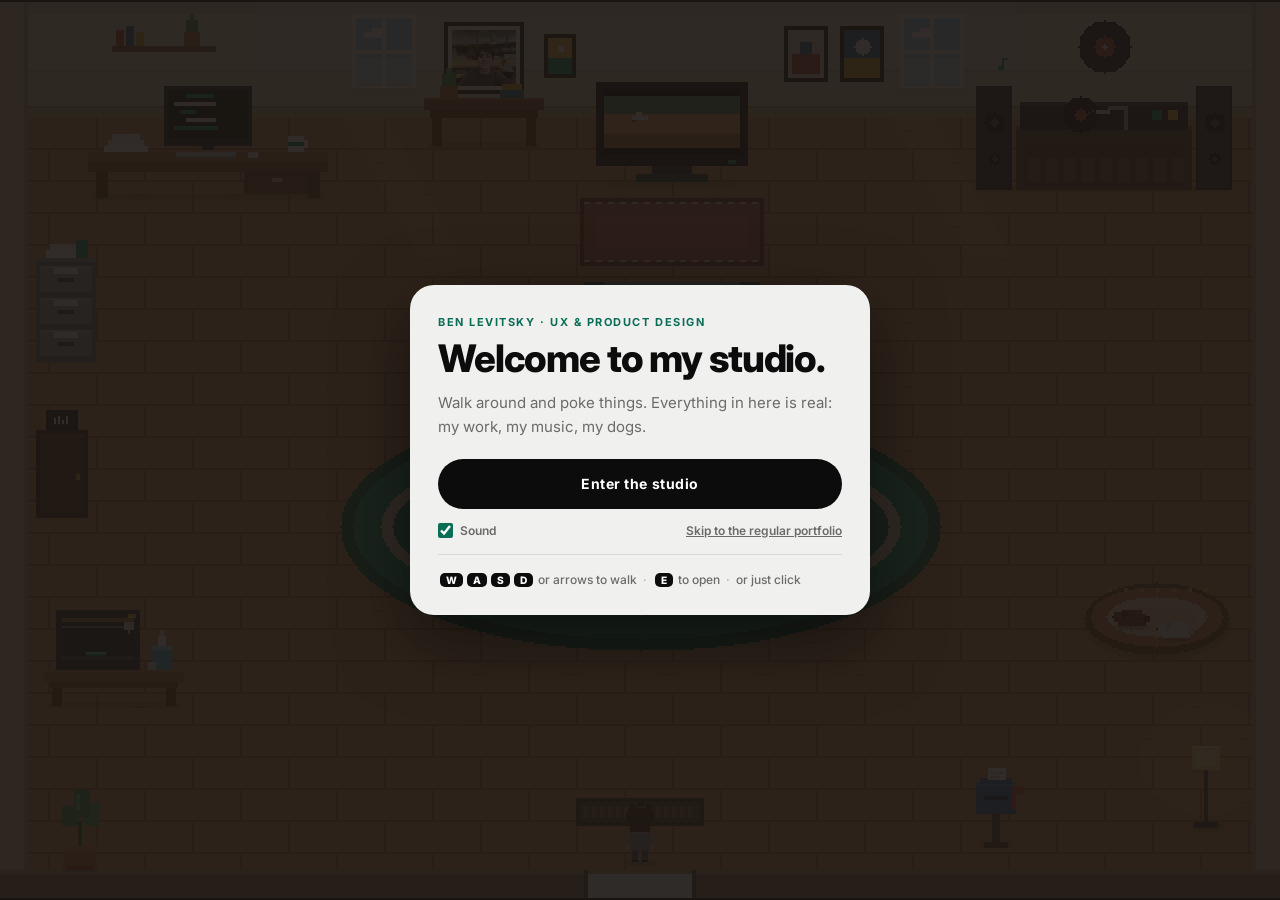
==== world/index.html @ 21d9e47c "Add files via upload" ====
<!DOCTYPE html>
<html lang="en">
<head>
<meta charset="UTF-8">
<meta name="viewport" content="width=device-width, initial-scale=1, viewport-fit=cover">
<meta name="theme-color" content="#1b1612">
<title>Ben's Studio — a walkable portfolio</title>
<meta name="description" content="Walk around Ben Levitsky's studio. Every object is a way into his work, music, dogs, and contact info.">
<link rel="preconnect" href="https://fonts.googleapis.com">
<link rel="preconnect" href="https://fonts.gstatic.com" crossorigin>
<link href="https://fonts.googleapis.com/css2?family=Inter:wght@400;500;600;700;800&display=swap" rel="stylesheet">
<link rel="stylesheet" href="style.css">
</head>
<body>

<canvas id="c" tabindex="0" role="img"
        aria-label="Interactive studio scene. Use the Places menu or arrow keys to explore. All content is also available from the regular portfolio."></canvas>
<div id="labels" aria-hidden="true"></div>

<!-- HUD -->
<header id="hud" hidden>
  <div class="hud-left">
    <span class="hud-title">Ben's Studio</span>
    <span class="hud-progress" id="progress" title="Things you've explored"><b id="found">0</b>/<span id="total">8</span> explored</span>
  </div>
  <div class="hud-right">
    <div class="places">
      <button id="placesBtn" class="pill" aria-expanded="false" aria-controls="placesList">Places</button>
      <ul id="placesList" hidden></ul>
    </div>
    <button id="muteBtn" class="pill icon" aria-pressed="false" aria-label="Sound on" title="Sound">
      <svg id="icoOn" viewBox="0 0 24 24" width="16" height="16" fill="none" stroke="currentColor" stroke-width="2" stroke-linecap="round" stroke-linejoin="round"><path d="M11 5 6 9H2v6h4l5 4V5z"/><path d="M15.5 8.5a5 5 0 0 1 0 7"/><path d="M18.5 5.5a9 9 0 0 1 0 13"/></svg>
      <svg id="icoOff" viewBox="0 0 24 24" width="16" height="16" fill="none" stroke="currentColor" stroke-width="2" stroke-linecap="round" stroke-linejoin="round" hidden><path d="M11 5 6 9H2v6h4l5 4V5z"/><path d="m22 9-6 6"/><path d="m16 9 6 6"/></svg>
    </button>
    <a class="pill ghost" id="skipLink" href="../index.html">Regular site →</a>
  </div>
</header>

<div id="hint" hidden></div>
<div id="toast" role="status" aria-live="polite"></div>

<!-- Drum play mode — key legend + exit, shown while playing the kit -->
<div id="drumPlay" hidden>
  <button id="drumPlayExit" class="drumplay-exit" type="button">
    <svg width="14" height="14" viewBox="0 0 24 24" fill="none" stroke="currentColor" stroke-width="2.4" stroke-linecap="round" stroke-linejoin="round"><path d="M15 18l-6-6 6-6"/></svg>
    Done playing
  </button>
  <div class="drumplay-legend">
    <span><kbd>1</kbd>Hi-hat</span>
    <span><kbd>2</kbd>Snare</span>
    <span><kbd>3</kbd>Kick</span>
    <span><kbd>4</kbd>Tom</span>
    <span><kbd>5</kbd>Crash</span>
    <span class="drumplay-esc"><kbd>Esc</kbd>to stop</span>
  </div>
</div>

<!-- Walkthrough — shown once, right after entering -->
<div id="walk" hidden>
  <div class="walk-card">
    <div class="walk-step" data-step="0">
      <div class="walk-icon"><svg viewBox="0 0 24 24" fill="none" stroke="currentColor" stroke-width="2" stroke-linecap="round" stroke-linejoin="round"><path d="M12 19V5M5 12l7-7 7 7"/></svg></div>
      <h3>Walking around</h3>
      <p><kbd>W</kbd><kbd>A</kbd><kbd>S</kbd><kbd>D</kbd> or the arrow keys move you. You can also just click anywhere on the floor — I'll path around the furniture.</p>
    </div>
    <div class="walk-step" data-step="1" hidden>
      <div class="walk-icon"><svg viewBox="0 0 24 24" fill="none" stroke="currentColor" stroke-width="2" stroke-linecap="round" stroke-linejoin="round"><circle cx="12" cy="12" r="9"/><path d="M12 8v4l3 2"/></svg></div>
      <h3>Opening things</h3>
      <p>Every labeled object is real content. Walk up and press <kbd>E</kbd>, or just click its label — Work, About, Music, and a few more.</p>
    </div>
    <div class="walk-step" data-step="2" hidden>
      <div class="walk-icon"><svg viewBox="0 0 24 24" fill="none" stroke="currentColor" stroke-width="2" stroke-linecap="round" stroke-linejoin="round"><path d="M4.5 12.5a4.5 4.5 0 0 1 5-7l2.5 2.5 2.5-2.5a4.5 4.5 0 1 1 6 6.5L12 20l-7.5-7.5Z"/></svg></div>
      <h3>Frankie &amp; Coby</h3>
      <p>My dogs follow you around the room. Click on either one to say hi — they nap in their bed if you wander off too long.</p>
    </div>
    <div class="walk-step" data-step="3" hidden>
      <div class="walk-icon"><svg viewBox="0 0 24 24" fill="none" stroke="currentColor" stroke-width="2" stroke-linecap="round" stroke-linejoin="round"><path d="M9 18V6l11-2v14"/><circle cx="6" cy="18" r="3"/><circle cx="17" cy="16" r="3"/></svg></div>
      <h3>There's a second room</h3>
      <p>The door on the left wall leads to a small drum studio — there's music already going, and the kit is fully playable.</p>
    </div>
    <div class="walk-dots"><span class="on"></span><span></span><span></span><span></span></div>
    <div class="walk-actions">
      <button id="walkSkip" class="walk-skip">Skip</button>
      <button id="walkNext" class="cta walk-next">Next</button>
    </div>
  </div>
</div>

<!-- Intro -->
<section id="intro">
  <div class="intro-card">
    <div class="eyebrow">Ben Levitsky · UX &amp; product design</div>
    <h1>Welcome to my studio.</h1>
    <p>Walk around and poke things. Everything in here is real: my work, my music, my dogs.</p>
    <button id="enter" class="cta">Enter the studio</button>
    <div class="intro-row">
      <label class="check"><input type="checkbox" id="soundOpt" checked> Sound</label>
      <a id="introSkip" href="../index.html">Skip to the regular portfolio</a>
    </div>
    <div class="keys" id="introKeys"><kbd>W</kbd><kbd>A</kbd><kbd>S</kbd><kbd>D</kbd> or arrows to walk <span>·</span> <kbd>E</kbd> to open <span>·</span> or just click</div>
  </div>
</section>

<!-- Content panel -->
<div id="panel" role="dialog" aria-modal="true" aria-labelledby="panelTitle" hidden>
  <div class="card" id="card">
    <div class="card-head">
      <h2 id="panelTitle"></h2>
      <button id="panelClose" class="close" aria-label="Close">✕</button>
    </div>
    <div class="card-body" id="panelBody"></div>
  </div>
</div>

<div id="live" class="sr" aria-live="polite"></div>

<noscript>
  <div class="noscript">This studio needs JavaScript. <a href="../index.html">Open the regular portfolio</a>.</div>
</noscript>

<script src="game.js"></script>
</body>
</html>
---- world/style.css ----
/* Ben's Studio — styles. Colors/type mirror the main portfolio. */
:root{
  --ink:#0C0C0C; --ink60:#6B6B6B; --bg:#F0F0EE; --coral:#0FA37F; --coral-text:#0A6E57;
  --line:rgba(12,12,12,.10); --room:#1b1612;
  --f:'Inter',system-ui,-apple-system,'Segoe UI',sans-serif;
}
*,*::before,*::after{box-sizing:border-box;margin:0;padding:0}
html,body{height:100%;overflow:hidden;background:var(--room);font-family:var(--f);color:var(--ink);-webkit-font-smoothing:antialiased;overscroll-behavior:none;touch-action:manipulation}
a{color:inherit}
button{font-family:inherit}
svg[hidden]{display:none}
.sr{position:absolute;width:1px;height:1px;overflow:hidden;clip:rect(0 0 0 0);white-space:nowrap}

#c{position:fixed;left:0;top:0;image-rendering:pixelated;image-rendering:crisp-edges;outline:none;cursor:pointer;touch-action:none}
#c:focus-visible{box-shadow:inset 0 0 0 3px var(--coral)}

/* floating labels above objects */
#labels{position:fixed;left:0;top:0;width:0;height:0;pointer-events:none}
.chip{
  position:absolute;left:0;top:0;transform:translate(-50%,-100%);
  display:inline-flex;align-items:center;gap:6px;white-space:nowrap;
  padding:5px 10px;border-radius:99px;font-size:11px;font-weight:700;letter-spacing:.04em;
  color:var(--ink);background:rgba(240,240,238,.92);box-shadow:0 2px 8px rgba(0,0,0,.28);
  pointer-events:auto;cursor:pointer;border:0;
  transition:opacity .2s,transform .18s,background .18s,color .18s;
  will-change:transform;
}
.chip .dot{width:7px;height:7px;border-radius:50%;background:var(--coral);animation:pulse 1.6s ease-in-out infinite}
.chip.done{opacity:.72}
.chip.done .dot{animation:none;background:transparent;width:auto;height:auto;color:var(--coral-text);font-size:11px;line-height:1}
.chip.done .dot::before{content:"✓"}
.chip .key{display:none;font-weight:800;color:#fff;background:var(--ink);border-radius:5px;padding:1px 6px;font-size:10px}
.chip.active{opacity:1;background:var(--ink);color:#fff;z-index:3}
.chip.active .key{display:inline-block;background:var(--coral-text);color:#fff}
.chip.active.done .dot{color:#7be0c3}
@keyframes pulse{0%,100%{transform:scale(1);opacity:1}50%{transform:scale(1.5);opacity:.55}}

.bubble{
  position:fixed;left:0;top:0;transform:translate(-50%,-100%);pointer-events:none;
  background:#fff;color:var(--ink);font-size:11px;font-weight:700;padding:4px 9px;border-radius:12px;
  box-shadow:0 2px 8px rgba(0,0,0,.25);animation:pop .18s ease-out
}
@keyframes pop{from{transform:translate(-50%,-90%) scale(.7);opacity:0}to{transform:translate(-50%,-100%) scale(1);opacity:1}}

/* HUD */
#hud{position:fixed;left:0;right:0;top:0;display:flex;justify-content:space-between;align-items:flex-start;gap:10px;padding:max(12px,env(safe-area-inset-top)) max(14px,env(safe-area-inset-right)) 0 max(14px,env(safe-area-inset-left));pointer-events:none;z-index:20}
#hud[hidden]{display:none}
.hud-left,.hud-right{display:flex;align-items:center;gap:8px;pointer-events:auto;flex-wrap:wrap}
.hud-title{font-weight:800;font-size:12px;letter-spacing:-.01em;color:#fff;background:rgba(12,12,12,.72);padding:5px 10px;border-radius:99px}
.hud-progress{font-size:11px;font-weight:600;color:#fff;background:rgba(12,12,12,.72);padding:5px 10px;border-radius:99px}
.hud-progress b{color:#7be0c3}
.pill{display:inline-flex;align-items:center;justify-content:center;gap:6px;height:32px;padding:0 13px;border-radius:99px;border:0;cursor:pointer;
  font-size:12px;font-weight:700;color:var(--ink);background:rgba(240,240,238,.94);box-shadow:0 2px 8px rgba(0,0,0,.25);text-decoration:none;transition:transform .15s,background .15s}
.pill:hover{transform:translateY(-1px);background:#fff}
.pill.icon{width:32px;padding:0}
.pill.ghost{background:rgba(12,12,12,.72);color:#fff}
.pill.ghost:hover{background:rgba(12,12,12,.9)}
.pill:focus-visible,.chip:focus-visible,.cta:focus-visible,.close:focus-visible,#card a:focus-visible,#card button:focus-visible{outline:3px solid var(--coral);outline-offset:2px}
.places{position:relative}
#placesList{position:absolute;right:0;top:38px;min-width:190px;list-style:none;background:var(--bg);border-radius:14px;padding:6px;box-shadow:0 10px 30px rgba(0,0,0,.35)}
#placesList[hidden]{display:none}
#placesList button{display:flex;justify-content:space-between;align-items:center;width:100%;text-align:left;border:0;background:none;padding:9px 10px;border-radius:9px;font-size:13px;font-weight:600;color:var(--ink);cursor:pointer}
#placesList button:hover,#placesList button:focus-visible{background:rgba(12,12,12,.07)}
#placesList .ok{color:var(--coral-text);font-size:11px}

#hint{position:fixed;left:50%;bottom:max(18px,env(safe-area-inset-bottom));transform:translateX(-50%);z-index:15;pointer-events:none;
  color:#fff;background:rgba(12,12,12,.78);padding:8px 14px;border-radius:99px;font-size:12px;font-weight:600;text-align:center;transition:opacity .6s;max-width:92vw}
#hint[hidden]{display:none}
#hint.fade{opacity:0}
kbd{font-family:inherit;font-weight:800;font-size:.85em;background:rgba(255,255,255,.18);border-radius:5px;padding:1px 6px;margin:0 1px}
#toast{position:fixed;left:50%;top:64px;transform:translate(-50%,-14px);z-index:40;background:var(--ink);color:#fff;padding:10px 16px;border-radius:14px;font-size:13px;font-weight:600;opacity:0;pointer-events:none;transition:.25s;text-align:center;max-width:90vw}
#toast.show{opacity:1;transform:translate(-50%,0)}

/* Intro */
#intro{position:fixed;inset:0;z-index:60;display:grid;place-items:center;padding:20px;background:rgba(27,22,18,.9);transition:opacity .35s}
#intro.gone{opacity:0;pointer-events:none}
.intro-card{width:min(460px,100%);background:var(--bg);border-radius:24px;padding:30px 28px 24px;box-shadow:0 24px 70px rgba(0,0,0,.5);text-align:left}
.eyebrow{font-size:11px;font-weight:700;letter-spacing:.14em;text-transform:uppercase;color:var(--coral-text)}
.intro-card h1{margin-top:10px;font-size:clamp(28px,6vw,38px);font-weight:800;letter-spacing:-.03em;line-height:1.05}
.intro-card p{margin-top:12px;font-size:15px;line-height:1.6;color:var(--ink60)}
.cta{margin-top:20px;width:100%;height:50px;border:0;border-radius:99px;background:var(--ink);color:#fff;font-size:14px;font-weight:700;letter-spacing:.04em;cursor:pointer;transition:transform .15s,background .15s}
.cta:hover{transform:translateY(-2px);background:var(--coral-text)}
.intro-row{margin-top:14px;display:flex;justify-content:space-between;align-items:center;gap:10px;font-size:12px;font-weight:600;color:var(--ink60);flex-wrap:wrap}
.intro-row a{color:var(--ink60)}
.intro-row a:hover{color:var(--ink)}
.check{display:inline-flex;align-items:center;gap:7px;cursor:pointer}
.check input{accent-color:var(--coral-text);width:15px;height:15px}
.keys{margin-top:16px;padding-top:14px;border-top:1px solid var(--line);font-size:12px;color:var(--ink60);font-weight:500;line-height:1.9}
.keys kbd{background:var(--ink);color:#fff;margin:0 2px}
.keys span{opacity:.5;margin:0 3px}
body.touch #introKeys{display:none}

/* Panel */
#panel{position:fixed;inset:0;z-index:50;display:grid;place-items:center;padding:16px;background:rgba(12,12,12,.72);opacity:0;pointer-events:none;transition:opacity .2s}
#panel[hidden]{display:none}
#panel.open{opacity:1;pointer-events:auto}
.card{width:min(780px,100%);max-height:min(88vh,860px);overflow:auto;background:var(--bg);border-radius:24px;box-shadow:0 30px 80px rgba(0,0,0,.5);transform:translateY(14px) scale(.98);transition:transform .25s cubic-bezier(.16,1,.3,1);touch-action:pan-y;-webkit-overflow-scrolling:touch}
#panel.open .card{transform:none}
.card-head{position:sticky;top:0;z-index:2;display:flex;justify-content:space-between;align-items:center;padding:18px 22px 12px;background:linear-gradient(var(--bg) 70%,rgba(240,240,238,0))}
.card-head h2{font-size:clamp(22px,4vw,30px);font-weight:800;letter-spacing:-.03em}
.close{width:36px;height:36px;border-radius:50%;border:0;background:rgba(12,12,12,.08);cursor:pointer;font-size:14px;font-weight:700;color:var(--ink);transition:background .15s}
.close:hover{background:rgba(12,12,12,.16)}
.card-body{padding:4px 22px 24px}
.sub{font-size:14px;color:var(--ink60);line-height:1.6;margin-bottom:16px}
.grid{display:grid;grid-template-columns:repeat(auto-fill,minmax(210px,1fr));gap:14px}
.proj{display:block;text-decoration:none;background:#fff;border-radius:16px;overflow:hidden;box-shadow:0 1px 0 var(--line);transition:transform .2s,box-shadow .2s}
.proj:hover{transform:translateY(-3px);box-shadow:0 12px 26px rgba(0,0,0,.14)}
.proj img{display:block;width:100%;aspect-ratio:16/10;object-fit:cover;background:#ddd}
.proj .meta{display:block;padding:11px 13px 14px}
.tag{display:inline-block;font-size:10px;font-weight:800;letter-spacing:.1em;text-transform:uppercase;color:var(--coral-text)}
.proj b{display:block;margin-top:3px;font-size:14px;font-weight:700;letter-spacing:-.01em}
.proj span.d{display:block;margin-top:3px;font-size:12.5px;color:var(--ink60);line-height:1.45}
.links{display:flex;flex-wrap:wrap;gap:10px;margin-top:18px}
.btn{display:inline-flex;align-items:center;gap:6px;height:42px;padding:0 20px;border-radius:99px;font-size:13px;font-weight:700;text-decoration:none;border:1.5px solid var(--ink);color:var(--ink);background:none;transition:.15s;cursor:pointer}
.btn:hover{background:var(--ink);color:#fff}
.btn.solid{background:var(--ink);color:#fff}
.btn.solid:hover{background:var(--coral-text);border-color:var(--coral-text)}
.about{display:grid;grid-template-columns:150px 1fr;gap:22px;align-items:start}
.about img{width:150px;height:150px;border-radius:50%;object-fit:cover;box-shadow:0 8px 22px rgba(0,0,0,.18)}
.about p{font-size:15px;line-height:1.7;color:var(--ink60);margin-bottom:12px}
.chips{display:flex;flex-wrap:wrap;gap:8px;margin:2px 0 14px}
.chips span{font-size:12px;font-weight:600;padding:6px 12px;border-radius:99px;background:rgba(12,12,12,.06);border:1px solid var(--line)}
.tracks{display:flex;flex-direction:column}
.trk{display:grid;grid-template-columns:44px 1fr auto;gap:12px;align-items:center;width:100%;text-align:left;background:none;border:0;border-bottom:1px solid rgba(12,12,12,.06);padding:9px 6px;border-radius:10px;cursor:pointer;font-size:14px;transition:background .15s}
.trk:hover,.trk:focus-visible{background:rgba(12,12,12,.05)}
.trk img{width:44px;height:44px;border-radius:6px;object-fit:cover;display:block}
.trk b{display:block;font-weight:700;font-size:14px}
.trk small{display:block;color:var(--ink60);font-size:12px;margin-top:1px}
.trk .p{width:30px;height:30px;border-radius:50%;background:var(--ink);color:#fff;display:grid;place-items:center;font-size:10px}
.trk[aria-expanded="true"] .p{background:var(--coral-text)}
.emb{display:none;padding:6px 4px 10px}
.emb.open{display:block}
.emb iframe{width:100%;height:152px;border:0;border-radius:12px}
.posters{display:grid;grid-template-columns:repeat(3,1fr);gap:16px}
.posters a{text-decoration:none;display:block}
.posters img{width:100%;aspect-ratio:258/312;object-fit:cover;border-radius:12px;display:block;box-shadow:0 6px 18px rgba(0,0,0,.16);transition:transform .2s}
.posters a:hover img{transform:translateY(-4px)}
.posters b{display:block;margin-top:9px;font-size:13.5px;font-weight:700;line-height:1.3}
.posters small{color:var(--ink60);font-size:12px}
.bigmail{display:block;font-size:clamp(22px,5vw,36px);font-weight:800;letter-spacing:-.03em;text-decoration:none;color:var(--ink);border-bottom:3px solid var(--coral);width:fit-content;max-width:100%;overflow-wrap:anywhere;padding-bottom:4px;margin:6px 0 20px;transition:color .15s}
.bigmail:hover{color:var(--coral-text)}
.list{list-style:none;border-top:1px solid var(--line)}
.list li{padding:13px 2px;border-bottom:1px solid var(--line);font-size:14px;line-height:1.5}
.list b{font-weight:700}
.list small{display:block;color:var(--ink60);font-size:12.5px;margin-top:2px}
.pets{display:flex;flex-wrap:wrap;gap:20px;margin:6px 0 18px}
.pet{display:flex;flex-direction:column;align-items:center;gap:10px}
.pet img{width:150px;height:150px;border-radius:50%;object-fit:cover;border:5px solid #fff;box-shadow:0 10px 24px rgba(0,0,0,.16)}
.pet span{font-size:14px;font-weight:700;color:#fff;padding:6px 16px;border-radius:99px}
.hero-img{width:100%;border-radius:16px;display:block;margin-bottom:16px;aspect-ratio:640/500;object-fit:cover}
.foot{margin-top:18px;font-size:12.5px;color:var(--ink60)}

@media(max-width:560px){
  .about{grid-template-columns:1fr;justify-items:start}
  .about img{width:110px;height:110px}
  .posters{gap:10px}
  .pet img{width:120px;height:120px}
  .hud-title{display:none}
  .pill.ghost{display:none}
}
.noscript{position:fixed;inset:0;display:grid;place-items:center;background:var(--bg);z-index:100;text-align:center;font-size:16px}

/* Drum play mode */
#drumPlay{position:fixed;inset:0;z-index:25;pointer-events:none}
#drumPlay[hidden]{display:none}
.drumplay-exit{
  position:fixed;left:50%;top:max(14px,env(safe-area-inset-top));transform:translateX(-50%) translateY(-14px);
  display:inline-flex;align-items:center;gap:6px;height:36px;padding:0 16px;border-radius:99px;border:0;cursor:pointer;
  font-size:12.5px;font-weight:700;color:#fff;background:rgba(12,12,12,.78);
  opacity:0;transition:opacity .25s,transform .25s;pointer-events:auto;
}
#drumPlay.show .drumplay-exit{opacity:1;transform:translateX(-50%) translateY(0)}
.drumplay-exit:hover{background:var(--coral-text)}
.drumplay-legend{
  position:fixed;left:50%;bottom:max(20px,env(safe-area-inset-bottom));transform:translateX(-50%) translateY(14px);
  display:flex;gap:10px;flex-wrap:wrap;justify-content:center;max-width:94vw;
  opacity:0;transition:opacity .3s .05s,transform .3s .05s;
}
#drumPlay.show .drumplay-legend{opacity:1;transform:translateX(-50%) translateY(0)}
.drumplay-legend span{
  display:inline-flex;align-items:center;gap:7px;
  background:rgba(12,12,12,.78);color:#fff;border-radius:99px;
  padding:6px 12px 6px 6px;font-size:12px;font-weight:600;
}
.drumplay-legend .drumplay-esc{background:rgba(12,12,12,.78);padding:6px 12px}
.drumplay-legend kbd{
  font-family:inherit;font-weight:800;font-size:11px;
  background:var(--coral-text);color:#fff;border-radius:50%;
  width:20px;height:20px;display:inline-flex;align-items:center;justify-content:center;
}
.drumplay-legend .drumplay-esc kbd{background:rgba(255,255,255,.2);border-radius:6px;width:auto;padding:2px 6px}
@media(max-width:560px){
  .drumplay-legend{gap:7px}
  .drumplay-legend span{font-size:11px;padding:5px 10px 5px 5px}
}

/* Walkthrough */
#walk{position:fixed;inset:0;z-index:70;display:grid;place-items:center;padding:20px;background:rgba(27,22,18,.55);opacity:0;pointer-events:none;transition:opacity .3s}
#walk.show{opacity:1;pointer-events:auto}
#walk[hidden]{display:none}
.walk-card{width:min(380px,100%);background:var(--bg);border-radius:22px;padding:26px 24px 22px;box-shadow:0 24px 60px rgba(0,0,0,.45);text-align:center;transform:translateY(10px) scale(.97);transition:transform .3s var(--spring)}
#walk.show .walk-card{transform:none}
.walk-icon{width:52px;height:52px;margin:0 auto 14px;border-radius:16px;background:var(--coral-text);color:#fff;display:flex;align-items:center;justify-content:center}
.walk-icon svg{width:26px;height:26px}
.walk-step h3{font-size:19px;font-weight:800;letter-spacing:-.02em}
.walk-step p{margin-top:9px;font-size:13.5px;line-height:1.6;color:var(--ink60)}
.walk-step kbd{font-weight:800;font-size:.85em;background:var(--ink);color:#fff;border-radius:5px;padding:1px 6px;margin:0 1px}
.walk-dots{display:flex;justify-content:center;gap:6px;margin-top:20px}
.walk-dots span{width:6px;height:6px;border-radius:50%;background:var(--ink10);transition:background .2s,transform .2s}
.walk-dots span.on{background:var(--coral-text);transform:scale(1.3)}
.walk-actions{display:flex;align-items:center;justify-content:space-between;gap:12px;margin-top:20px}
.walk-skip{background:none;border:0;color:var(--ink60);font-size:12.5px;font-weight:700;cursor:pointer;padding:8px}
.walk-skip:hover{color:var(--ink)}
.walk-next{margin:0;width:auto;padding:0 24px;height:42px;font-size:13px}
.walk-next:focus-visible,.walk-skip:focus-visible{outline:3px solid var(--coral);outline-offset:2px;border-radius:8px}
@media(prefers-reduced-motion:reduce){*{animation:none!important;transition:none!important}}
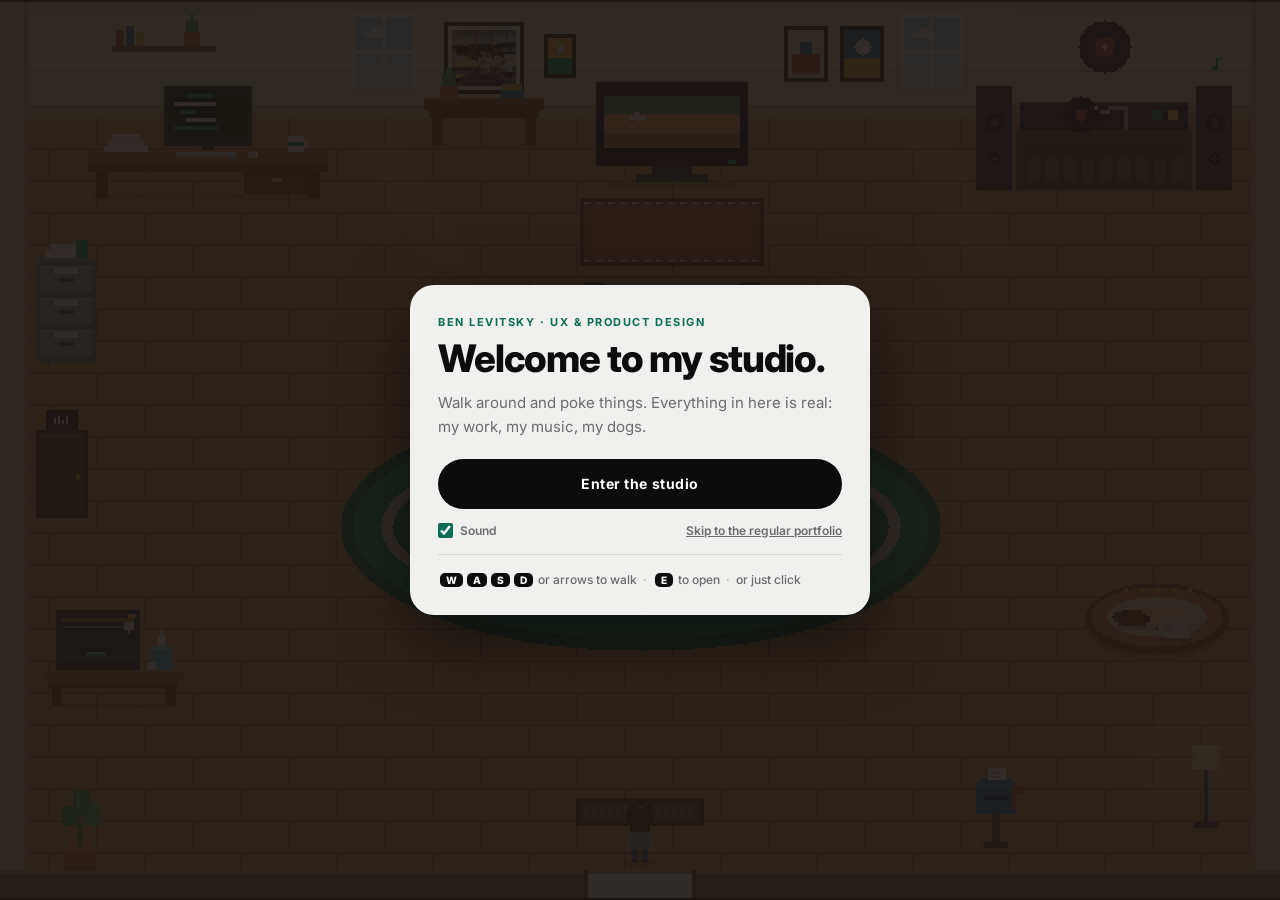
==== commit 53755824: "Strip AI-sounding em-dash prose from site copy Rewrites sentences that leaned on em-dash asides into" ====
--- a/world/index.html
+++ b/world/index.html
@@ -61,22 +61,22 @@
     <div class="walk-step" data-step="0">
       <div class="walk-icon"><svg viewBox="0 0 24 24" fill="none" stroke="currentColor" stroke-width="2" stroke-linecap="round" stroke-linejoin="round"><path d="M12 19V5M5 12l7-7 7 7"/></svg></div>
       <h3>Walking around</h3>
-      <p><kbd>W</kbd><kbd>A</kbd><kbd>S</kbd><kbd>D</kbd> or the arrow keys move you. You can also just click anywhere on the floor — I'll path around the furniture.</p>
+      <p><kbd>W</kbd><kbd>A</kbd><kbd>S</kbd><kbd>D</kbd> or the arrow keys move you. You can also just click anywhere on the floor. I'll path around the furniture.</p>
     </div>
     <div class="walk-step" data-step="1" hidden>
       <div class="walk-icon"><svg viewBox="0 0 24 24" fill="none" stroke="currentColor" stroke-width="2" stroke-linecap="round" stroke-linejoin="round"><circle cx="12" cy="12" r="9"/><path d="M12 8v4l3 2"/></svg></div>
       <h3>Opening things</h3>
-      <p>Every labeled object is real content. Walk up and press <kbd>E</kbd>, or just click its label — Work, About, Music, and a few more.</p>
+      <p>Every labeled object is real content. Walk up and press <kbd>E</kbd>, or just click its label: Work, About, Music, and a few more.</p>
     </div>
     <div class="walk-step" data-step="2" hidden>
       <div class="walk-icon"><svg viewBox="0 0 24 24" fill="none" stroke="currentColor" stroke-width="2" stroke-linecap="round" stroke-linejoin="round"><path d="M4.5 12.5a4.5 4.5 0 0 1 5-7l2.5 2.5 2.5-2.5a4.5 4.5 0 1 1 6 6.5L12 20l-7.5-7.5Z"/></svg></div>
       <h3>Frankie &amp; Coby</h3>
-      <p>My dogs follow you around the room. Click on either one to say hi — they nap in their bed if you wander off too long.</p>
+      <p>My dogs follow you around the room. Click on either one to say hi. They nap in their bed if you wander off too long.</p>
     </div>
     <div class="walk-step" data-step="3" hidden>
       <div class="walk-icon"><svg viewBox="0 0 24 24" fill="none" stroke="currentColor" stroke-width="2" stroke-linecap="round" stroke-linejoin="round"><path d="M9 18V6l11-2v14"/><circle cx="6" cy="18" r="3"/><circle cx="17" cy="16" r="3"/></svg></div>
       <h3>There's a second room</h3>
-      <p>The door on the left wall leads to a small drum studio — there's music already going, and the kit is fully playable.</p>
+      <p>The door on the left wall leads to a small drum studio. Music's already going, and the kit is fully playable.</p>
     </div>
     <div class="walk-dots"><span class="on"></span><span></span><span></span><span></span></div>
     <div class="walk-actions">
